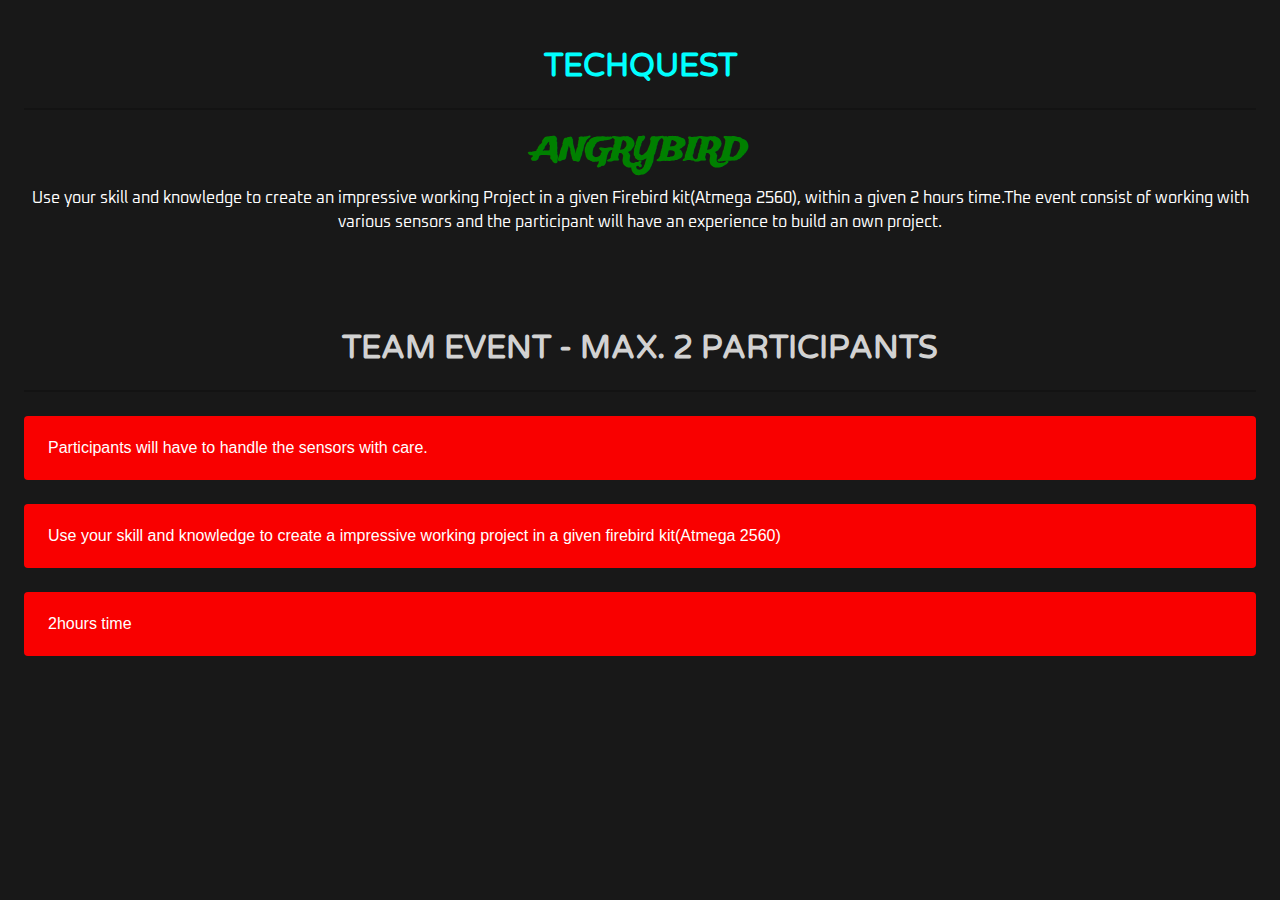
==== angrybird.html @ a3d27a22 "fix some issues" ====
<!DOCTYPE html>
<!-- saved from url=(0022)http://localhost:8000/ -->
<html lang="en"><link type="text/css" id="dark-mode" rel="stylesheet" href="http://localhost:8000/"><style type="text/css" id="dark-mode-custom-style"></style><head><meta http-equiv="Content-Type" content="text/html; charset=UTF-8"><link type="text/css" id="dark-mode" rel="stylesheet" href="./Raspberry_files/saved_resource"><style type="text/css" id="dark-mode-custom-style"></style>
  <title>Angry Bird</title>
  
<meta name="viewport" content="width=device-width, minimum-scale=1.0">
<meta name="description" content="TechQuest">
<link href="./Raspberry_files/font-awesome.min.css" rel="stylesheet">


<meta name="msapplication-TileColor" content="#FFFFFF">


  <link href="./Raspberry_files/bulmaswatch.min.css" rel="stylesheet">
  <style>
    .hero .container {
      width: 95%;
    }
  </style>
</head>


<body class="theme-page">
  

  

  <div class="columns">
      
      <div class="column">
        <section class="section" id="content">
  <h1 style="text-align: center;" class="title"> <a href="/"> TechQuest</a> </h1>
  <hr>
  <link href="https://fonts.googleapis.com/css?family=Oxanium|Trade+Winds&display=swap" rel="stylesheet">
  <div class="content">
    <h1 style="text-align: center; font-family: 'Trade Winds'; color:green">AngryBird</h1>


    <p style="text-align: center;font-family: 'Oxanium';color: white">Use your skill and knowledge to create an impressive working Project in a given Firebird kit(Atmega 2560), within a given 2 hours time.The event consist of working with various sensors and the participant will have an experience to build an own project.</p>
    
</div></section>

        <section class="section" id="delete">
  <h3 style="text-align: center;" class="title">Team Event - Max. 2 Participants
  </h3>
  <hr>
  
  <div class="notification is-danger">Participants will have to handle the sensors with care. </div>
  <div class="notification is-danger">Use your skill and knowledge to create a impressive working project in a given firebird kit(Atmega 2560)</div>

  <div class="notification is-danger">2hours time</div>


    <!-- <div class="notification is-danger">
      <button class="delete"> </button> Information regarding selected papers will be informed through e-mail</div>

      <div class="notification is-danger">
        <button class="delete"> </button> If you receive the intimation email, then send your PPT to techquest@mountzion.ac.in on or before 03/03/2020.</div>

        <div class="notification is-danger">
          <button class="delete"> </button> Papers with live demo will be more likely to score extra points.</div>

          <div class="notification is-danger">
            <button class="delete"> </button> Best Outstanding Paper if any will win a special prize.</div>
   -->
  
<!--   
    <article class="message is-info">
    <div class="message-header"> Info
      <button class="delete"> </button>
    </div>
    <div class="message-body"> Lorem ipsum dolor sit amet, consectetur adipiscing elit. Pellentesque risus mi, tempus quis placerat ut, porta nec nulla. Vestibulum rhoncus ac ex sit amet fringilla. Nullam gravida purus diam, et dictum felis venenatis efficitur. Aenean ac eleifend lacus, in mollis lectus. Donec sodales, arcu et sollicitudin porttitor, tortor urna tempor ligula, id porttitor mi magna a neque. Donec dui urna, vehicula et sem eget, facilisis sodales sem. </div>
  </article> -->
</section>


        
<!-- 
        <section class="section" id="notifications">
  <h1 class="title"> Notifications </h1>
  <hr>
  <div class="columns is-multiline">
    
    <div class="column is-half">
      <div class="notification ">
        <button class="delete"> </button> Lorem ipsum dolor sit amet,
        <a href="https://jenil.github.io/bulmaswatch/nuclear/#">consectetur</a> adipiscing elit lorem ipsum dolor sit amet, consectetur adipiscing elit </div>
    </div>
    
    <div class="column is-half">
      <div class="notification is-primary">
        <button class="delete"> </button> Lorem ipsum dolor sit amet,
        <a href="https://jenil.github.io/bulmaswatch/nuclear/#">consectetur</a> adipiscing elit lorem ipsum dolor sit amet, consectetur adipiscing elit </div>
    </div>
    
    <div class="column is-half">
      <div class="notification is-link">
        <button class="delete"> </button> Lorem ipsum dolor sit amet,
        <a href="https://jenil.github.io/bulmaswatch/nuclear/#">consectetur</a> adipiscing elit lorem ipsum dolor sit amet, consectetur adipiscing elit </div>
    </div>
    
    <div class="column is-half">
      <div class="notification is-info">
        <button class="delete"> </button> Lorem ipsum dolor sit amet,
        <a href="https://jenil.github.io/bulmaswatch/nuclear/#">consectetur</a> adipiscing elit lorem ipsum dolor sit amet, consectetur adipiscing elit </div>
    </div>
    
    <div class="column is-half">
      <div class="notification is-success">
        <button class="delete"> </button> Lorem ipsum dolor sit amet,
        <a href="https://jenil.github.io/bulmaswatch/nuclear/#">consectetur</a> adipiscing elit lorem ipsum dolor sit amet, consectetur adipiscing elit </div>
    </div>
    
    <div class="column is-half">
      <div class="notification is-warning">
        <button class="delete"> </button> Lorem ipsum dolor sit amet,
        <a href="https://jenil.github.io/bulmaswatch/nuclear/#">consectetur</a> adipiscing elit lorem ipsum dolor sit amet, consectetur adipiscing elit </div>
    </div>
    
    <div class="column is-half">
      <div class="notification is-danger">
        <button class="delete"> </button> Lorem ipsum dolor sit amet,
        <a href="https://jenil.github.io/bulmaswatch/nuclear/#">consectetur</a> adipiscing elit lorem ipsum dolor sit amet, consectetur adipiscing elit </div>
    </div>
    
  </div>
</section> -->

        

        

        
<style>
  html{
    background-color: #181818 !important;
  }
  </style> 

        

        

        

        

        

        


  <br>
  
  
  
  

        

        

        

      </div>
    </div>
  
    <style>
      .container{
        padding:30px;
      }
    </style>


<script>
if (document.location.hostname !== 'localhost') {
  (function(i, s, o, g, r, a, m) {
    i['GoogleAnalyticsObject'] = r;
    i[r] = i[r] || function() {
      (i[r].q = i[r].q || []).push(arguments)
    }, i[r].l = 1 * new Date();
    a = s.createElement(o),
      m = s.getElementsByTagName(o)[0];
    a.async = 1;
    a.src = g;
    m.parentNode.insertBefore(a, m)
  })(window, document, 'script', 'https://www.google-analytics.com/analytics.js', 'ga');

  ga('create', 'UA-91125324-1', 'auto');
  ga('send', 'pageview');
} else {
  window.ga = function ga() {
    console.log('[ga]', arguments); // mock GA to prevent errors
  }
}
</script>
<script crossorigin="anonymous" integrity="sha256-hVVnYaiADRTO2PzUGmuLJr8BLUSjGIZsDYGmIJLv2b8=" src="./Raspberry_files/jquery-3.1.1.min.js">
</script>
<script type="text/javascript">
$(function() {
  $('.modal-background, .modal-close').click(function() {
    $('html').removeClass('is-clipped');
    $(this).parent().removeClass('is-active');
  });
  $('.theme-switcher').change(function(e) {
    if (e.target.value) {
      window.location.href = '/bulmaswatch/' + e.target.value;
    }
  });

  // Get all "navbar-burger" elements
  var $navbarBurgers = Array.prototype.slice.call(document.querySelectorAll('.navbar-burger'), 0);

  // Check if there are any nav burgers
  if ($navbarBurgers.length > 0) {

    // Add a click event on each of them
    $navbarBurgers.forEach(function ($el) {
      $el.addEventListener('click', () => {

        // Get the target from the "data-target" attribute
        var target = $el.dataset.target;
        var $target = document.getElementById(target);

        // Toggle the class on both the "navbar-burger" and the "navbar-menu"
        $el.classList.toggle('is-active');
        $target.classList.toggle('is-active');

      });
    });
  }
});
</script>






</body></html>
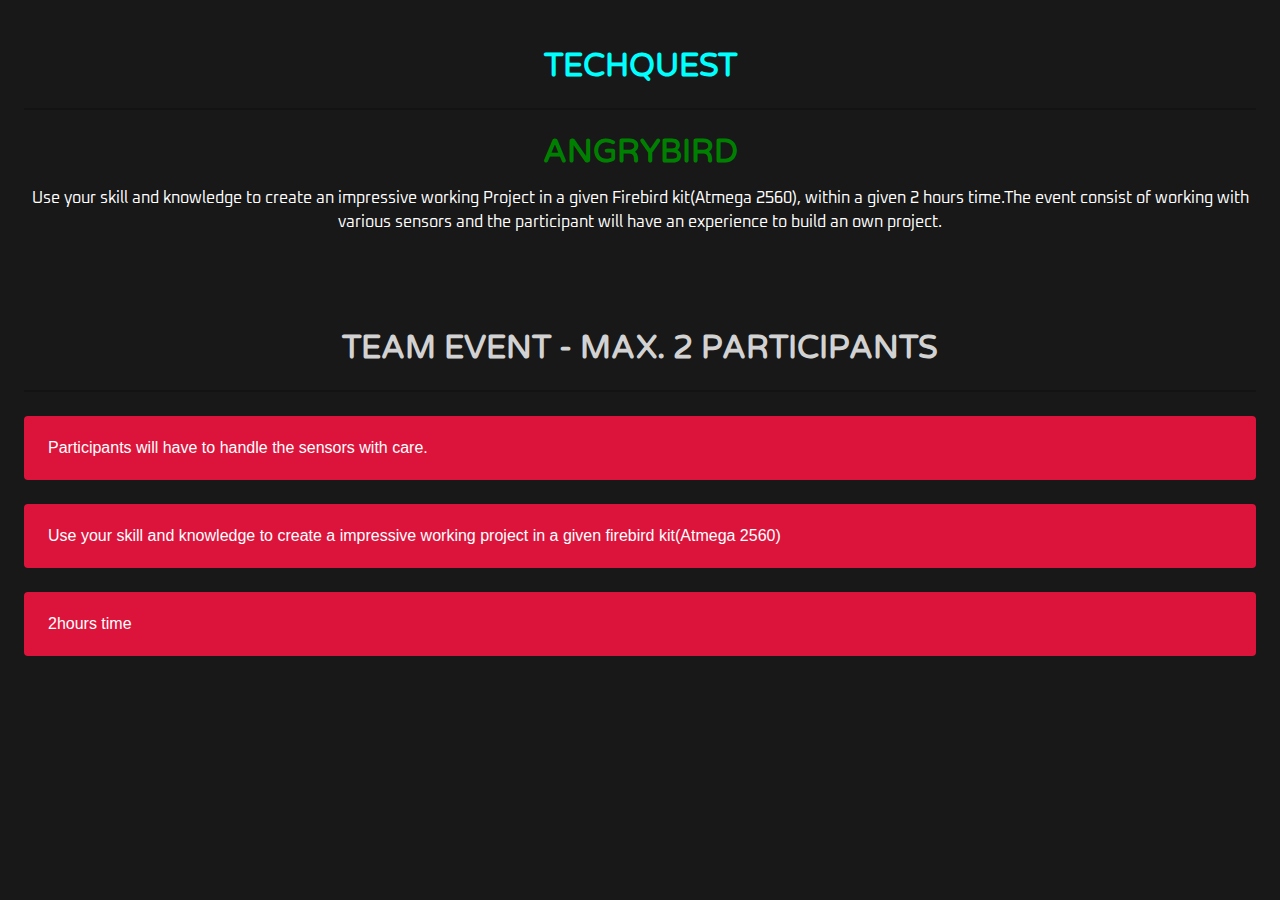
==== commit 35688708: "fix some event sentence" ====
--- a/angrybird.html
+++ b/angrybird.html
@@ -33,7 +33,7 @@
   <hr>
   <link href="https://fonts.googleapis.com/css?family=Oxanium|Trade+Winds&display=swap" rel="stylesheet">
   <div class="content">
-    <h1 style="text-align: center; font-family: 'Trade Winds'; color:green">AngryBird</h1>
+    <h1 style="text-align: center; color:green">AngryBird</h1>
 
 
     <p style="text-align: center;font-family: 'Oxanium';color: white">Use your skill and knowledge to create an impressive working Project in a given Firebird kit(Atmega 2560), within a given 2 hours time.The event consist of working with various sensors and the participant will have an experience to build an own project.</p>
@@ -135,9 +135,12 @@
   html{
     background-color: #181818 !important;
   }
+  .notification.is-danger{
+    background-color:crimson
+  }
   </style> 
 
-        
+
 
         
 
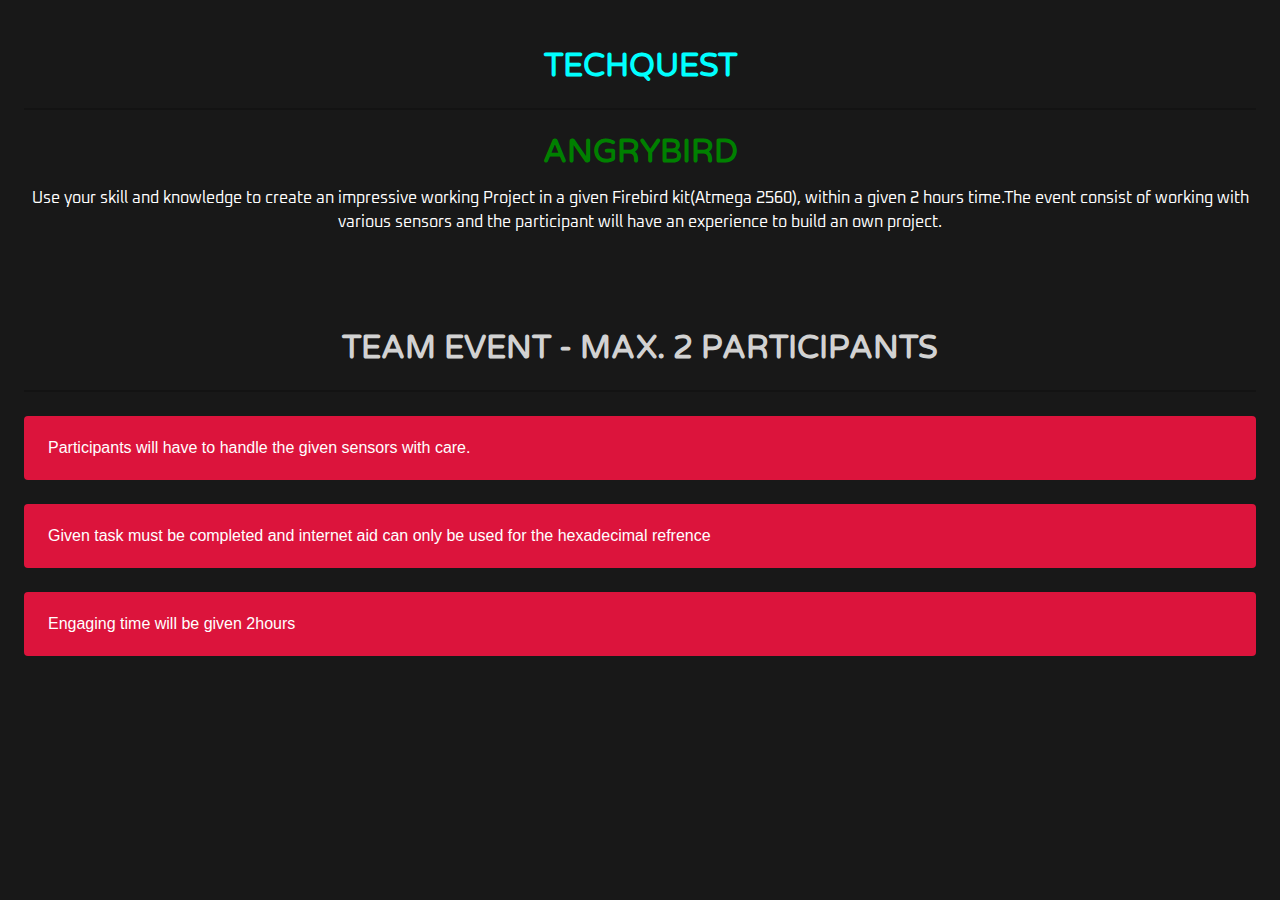
==== commit 09b2d940: "fix some event sentence" ====
--- a/angrybird.html
+++ b/angrybird.html
@@ -45,10 +45,10 @@
   </h3>
   <hr>
   
-  <div class="notification is-danger">Participants will have to handle the sensors with care. </div>
-  <div class="notification is-danger">Use your skill and knowledge to create a impressive working project in a given firebird kit(Atmega 2560)</div>
-
-  <div class="notification is-danger">2hours time</div>
+  <div class="notification is-danger">Participants will have to handle the given sensors with care. </div>
+  <div class="notification is-danger">Given task must be completed and internet aid can only be used for the hexadecimal refrence</div>
+
+  <div class="notification is-danger">Engaging time will be given 2hours</div>
 
 
     <!-- <div class="notification is-danger">
